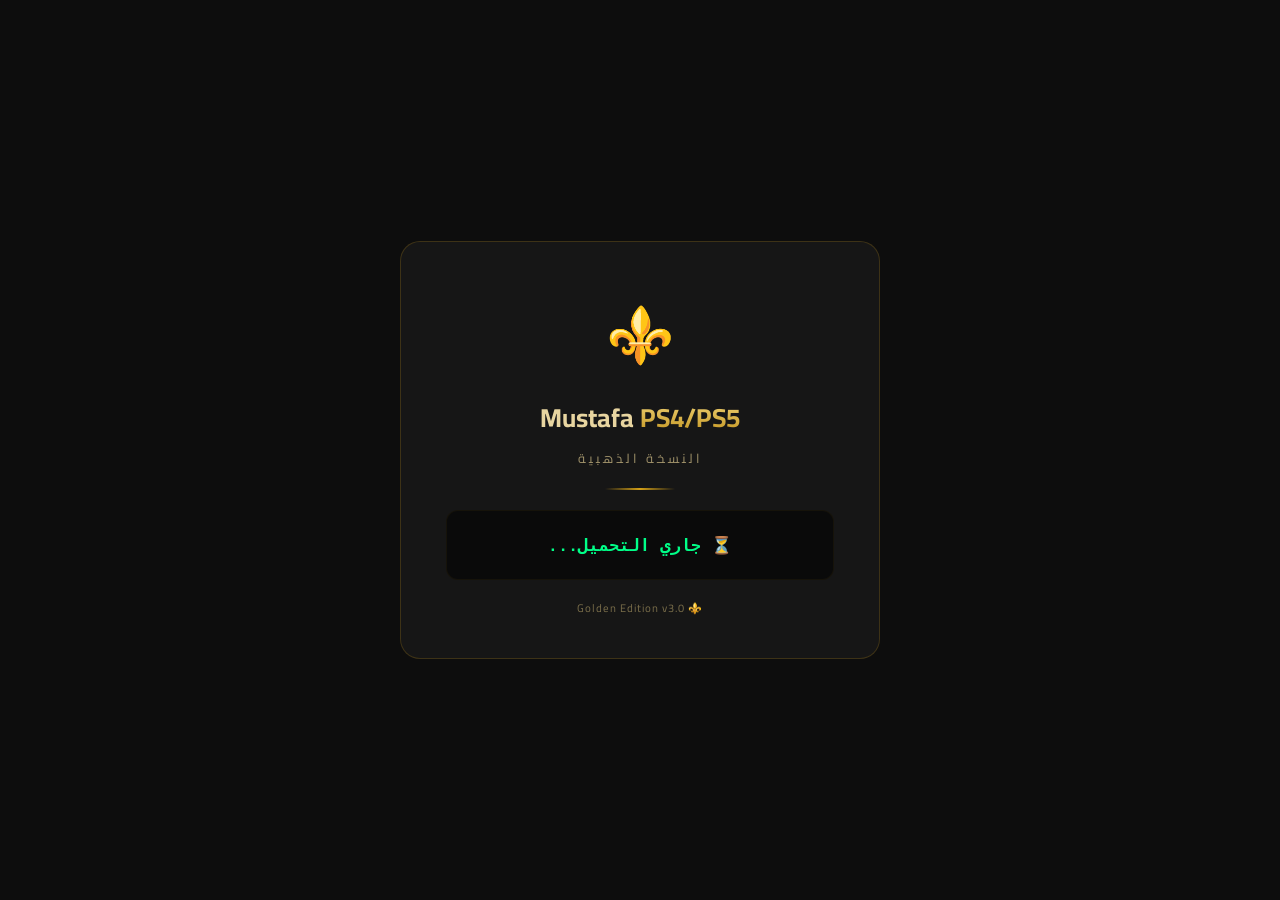
==== cache.html @ 4cb2a21a "Add files via upload" ====
<!DOCTYPE html>
<html manifest="cache.manifest" dir="rtl">
<head>
    <meta charset="UTF-8">
    <meta name="viewport" content="width=device-width, initial-scale=1.0">
    <title>⚜️ Mustafa - تحميل الكاش</title>
    <link href="https://fonts.googleapis.com/css2?family=Cairo:wght@400;700&display=swap" rel="stylesheet">
    <style>
        * {
            margin: 0;
            padding: 0;
            box-sizing: border-box;
        }
        body {
            font-family: 'Cairo', sans-serif;
            background: #0d0d0d;
            min-height: 100vh;
            display: flex;
            justify-content: center;
            align-items: center;
            padding: 20px;
        }
        .box {
            background: #161616;
            border: 1px solid rgba(212, 160, 23, 0.2);
            border-radius: 20px;
            padding: 40px 45px;
            text-align: center;
            max-width: 480px;
            width: 100%;
        }
        .logo { font-size: 55px; margin-bottom: 8px; }
        h1 { color: #e8d5a0; font-size: 26px; font-weight: 700; }
        h1 span {
            background: linear-gradient(180deg, #f9e08a, #b8860b);
            -webkit-background-clip: text;
            -webkit-text-fill-color: transparent;
        }
        .sub { color: #a0926a; font-size: 13px; letter-spacing: 3px; margin: 4px 0 18px 0; }
        .line { width: 70px; height: 2px; margin: 0 auto 20px auto; background: linear-gradient(90deg, transparent, #d4a017, transparent); }
        #msg {
            color: #00ff88;
            font-size: 17px;
            font-weight: 700;
            padding: 18px;
            background: #0a0a0a;
            border-radius: 12px;
            border: 1px solid rgba(212, 160, 23, 0.06);
            min-height: 70px;
            display: flex;
            align-items: center;
            justify-content: center;
            font-family: 'Courier New', monospace;
        }
        .loader {
            width: 35px;
            height: 35px;
            margin: 12px auto 0 auto;
            border: 3px solid rgba(212, 160, 23, 0.1);
            border-top: 3px solid #d4a017;
            border-radius: 50%;
            animation: spin 0.8s linear infinite;
        }
        @keyframes spin { 0% { transform: rotate(0deg); } 100% { transform: rotate(360deg); } }
        .foot { margin-top: 18px; color: #7a6e4a; font-size: 11px; letter-spacing: 1px; }
        @media (max-width: 480px) {
            .box { padding: 25px 20px; }
            h1 { font-size: 21px; }
            .logo { font-size: 42px; }
            #msg { font-size: 14px; padding: 14px; min-height: 55px; }
        }
    </style>
    <script>
        history.replaceState(null, null, 'index.html');
        var h = history.length;
        history.go(-h);
        
        function prog(e) {
            var p = (Math.round(e.loaded / e.total * 100));
            document.getElementById('msg').innerHTML = '📦 تحميل الكاش ... ' + p + '%<div class="loader"></div>';
            document.title = '⚜️ ' + p + '%';
        }
        
        function done() {
            document.getElementById('msg').innerHTML = '✅ تم التثبيت!<br>🔄 جاري إعادة التحميل...';
            document.title = '⚜️ تم! ✓';
            setTimeout(function() { window.location.reload(); }, 1500);
        }
        
        function err() {
            document.getElementById('msg').innerHTML = '❌ فشل التحميل<br>📌 حاول تحديث الصفحة';
            document.title = '⚜️ فشل';
        }
        
        window.applicationCache.addEventListener("progress", prog, false);
        window.applicationCache.oncached = done;
        window.applicationCache.onupdateready = done;
        window.applicationCache.onerror = err;
        window.applicationCache.onobsolete = err;
        
        document.addEventListener("DOMContentLoaded", function() {
            document.getElementById('msg').innerHTML = '⏳ جاري التحميل...<div class="loader"></div>';
        });
    </script>
</head>
<body>
    <div class="box">
        <div class="logo">⚜️</div>
        <h1>Mustafa <span>PS4/PS5</span></h1>
        <p class="sub">النسخة الذهبية</p>
        <div class="line"></div>
        <div id="msg">⏳ جاري التحميل...</div>
        <div class="foot">⚜️ Golden Edition v3.0</div>
    </div>
</body>
</html>
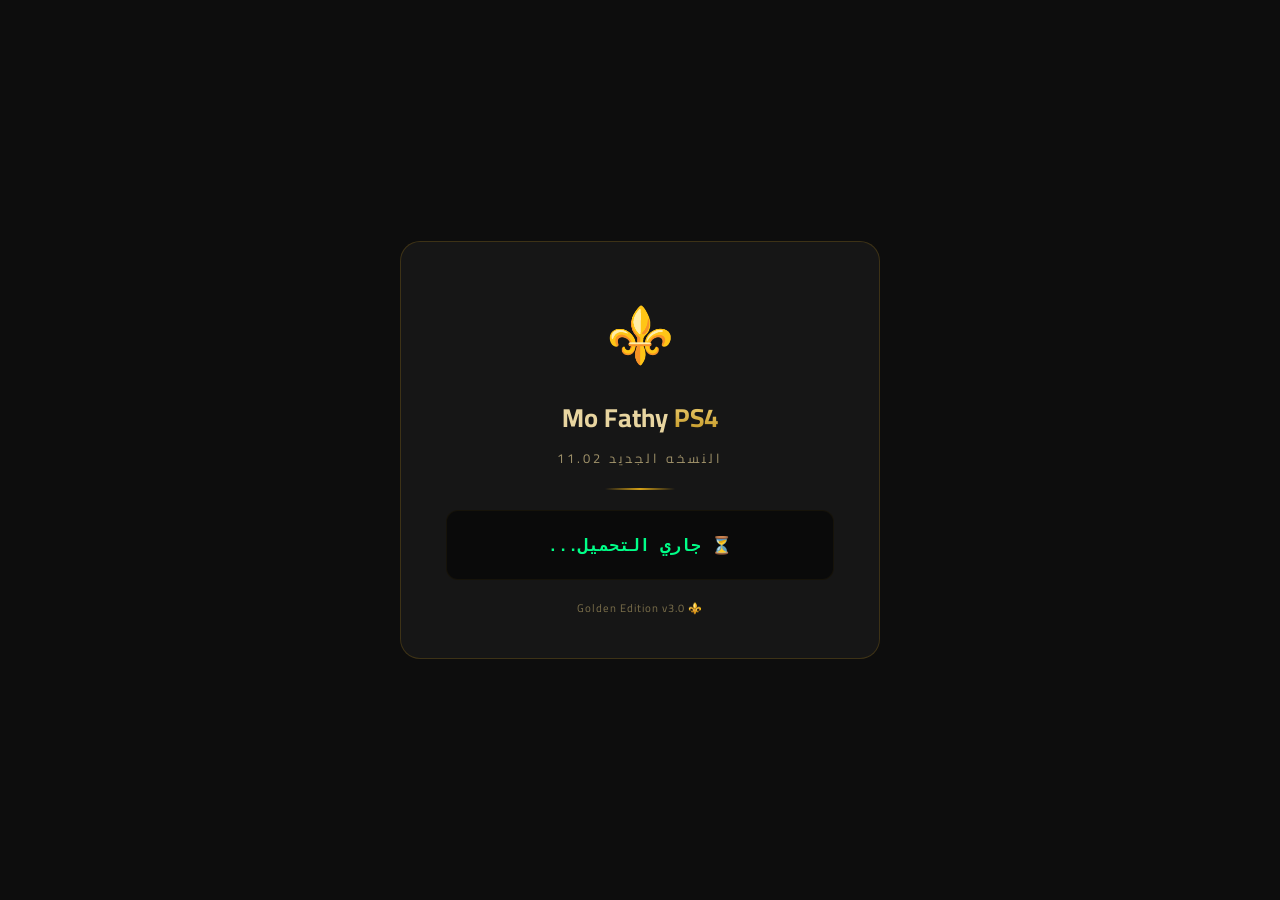
==== commit 51131542: "Update title and content in cache.html" ====
--- a/cache.html
+++ b/cache.html
@@ -3,7 +3,7 @@
 <head>
     <meta charset="UTF-8">
     <meta name="viewport" content="width=device-width, initial-scale=1.0">
-    <title>⚜️ Mustafa - تحميل الكاش</title>
+    <title>⚜️ Mo Fathy - تحميل الكاش</title>
     <link href="https://fonts.googleapis.com/css2?family=Cairo:wght@400;700&display=swap" rel="stylesheet">
     <style>
         * {
@@ -106,11 +106,11 @@
 <body>
     <div class="box">
         <div class="logo">⚜️</div>
-        <h1>Mustafa <span>PS4/PS5</span></h1>
-        <p class="sub">النسخة الذهبية</p>
+        <h1>Mo Fathy <span>PS4</span></h1>
+        <p class="sub">النسخه الجديد 11.02 </p>
         <div class="line"></div>
         <div id="msg">⏳ جاري التحميل...</div>
         <div class="foot">⚜️ Golden Edition v3.0</div>
     </div>
 </body>
-</html>+</html>
